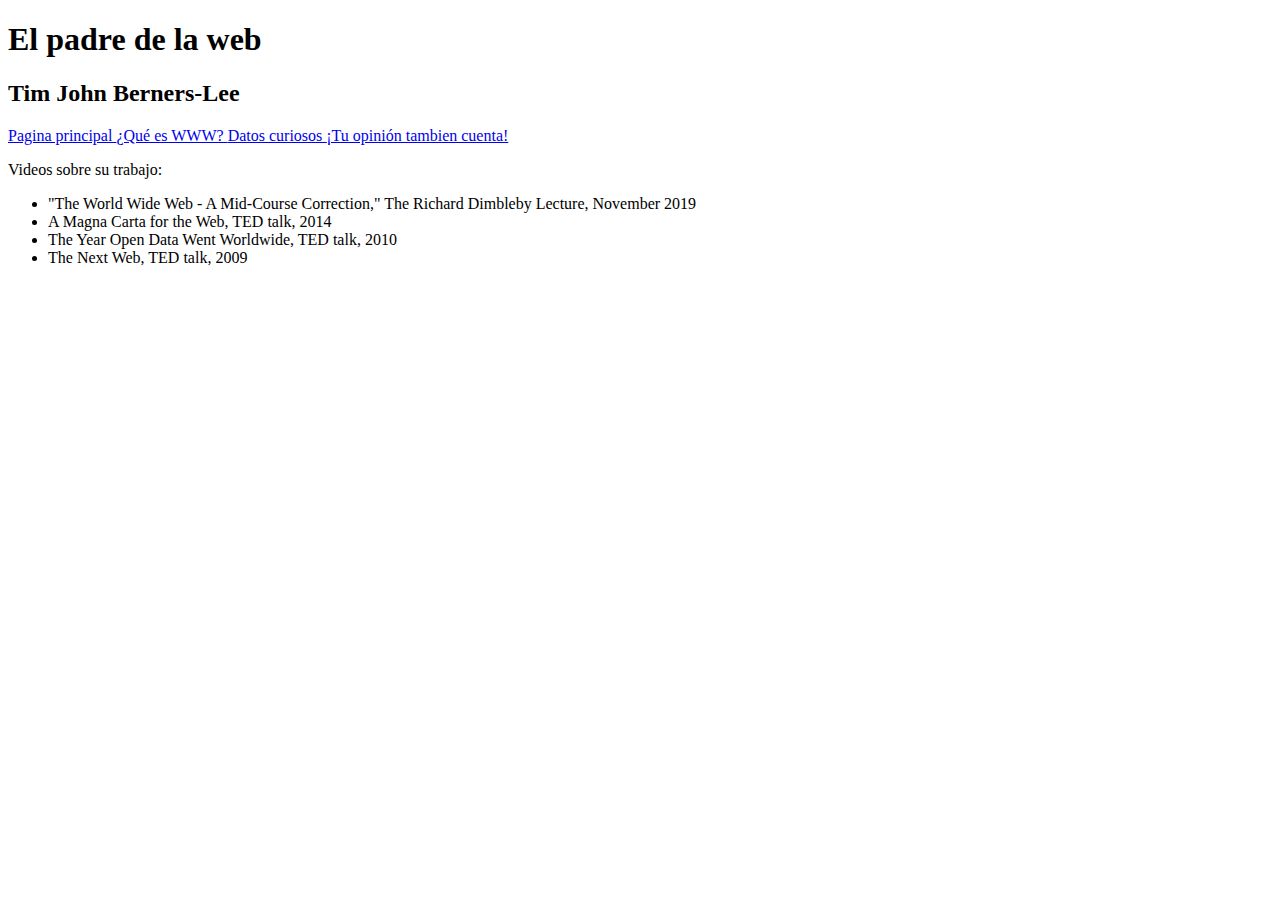
==== DatosCuriosos.html @ c3712fd8 "Added final version of Lab Session 2" ====
<!DOCTYPE HTML>

<html lang="es">
<head>
    <!-- Datos que describen el documento -->
    <meta charset="UTF-8" />
    <title>El padre de la Web - Datos Curiosos</title>
    <meta name="description"    content="Pagina con algunos datos curiosos de Tim John Berners-Lee y su trabajo">
    <meta name="author"         content="Andrés Martínez Rodríguez, UO277915">
    <meta name="keywords"       content="computer, w3c, web, internet, work, trabajo, ordenador, internet">
    <link rel="icon" href="multimedia/images/logo.jpg " type="image/x-icon" />
	<link rel="stylesheet"  type="text/css" href="css/general.css" />
</head>


<body>
    <!-- Datos con el contenidos que aparece en el navegador -->
    
    <h1>El padre de la web</h1>
    <h2>Tim John Berners-Lee</h2>

    <nav>
        <a href="index.html" accesskey="p" tabindex="1"> Pagina principal </a>
        <a href="WWW.html" accesskey="q" tabindex="2"> ¿Qué es WWW? </a>
        <a href="DatosCuriosos.html" accesskey="d" tabindex="3"> Datos curiosos </a>
        <a href="Encuesta.html" accesskey="t" tabindex="4"> ¡Tu opinión tambien cuenta! </a>
    </nav>

    <!-- TEMPORAL -->
    <p> Videos sobre su trabajo: </p>

    <ul>
        <li> "The World Wide Web - A Mid-Course Correction," The Richard Dimbleby Lecture, November 2019 </li>
        <li> A Magna Carta for the Web, TED talk, 2014</li>
        <li> The Year Open Data Went Worldwide, TED talk, 2010</li>
        <li> The Next Web, TED talk, 2009 </li>
    </ul>

</body>
</html>
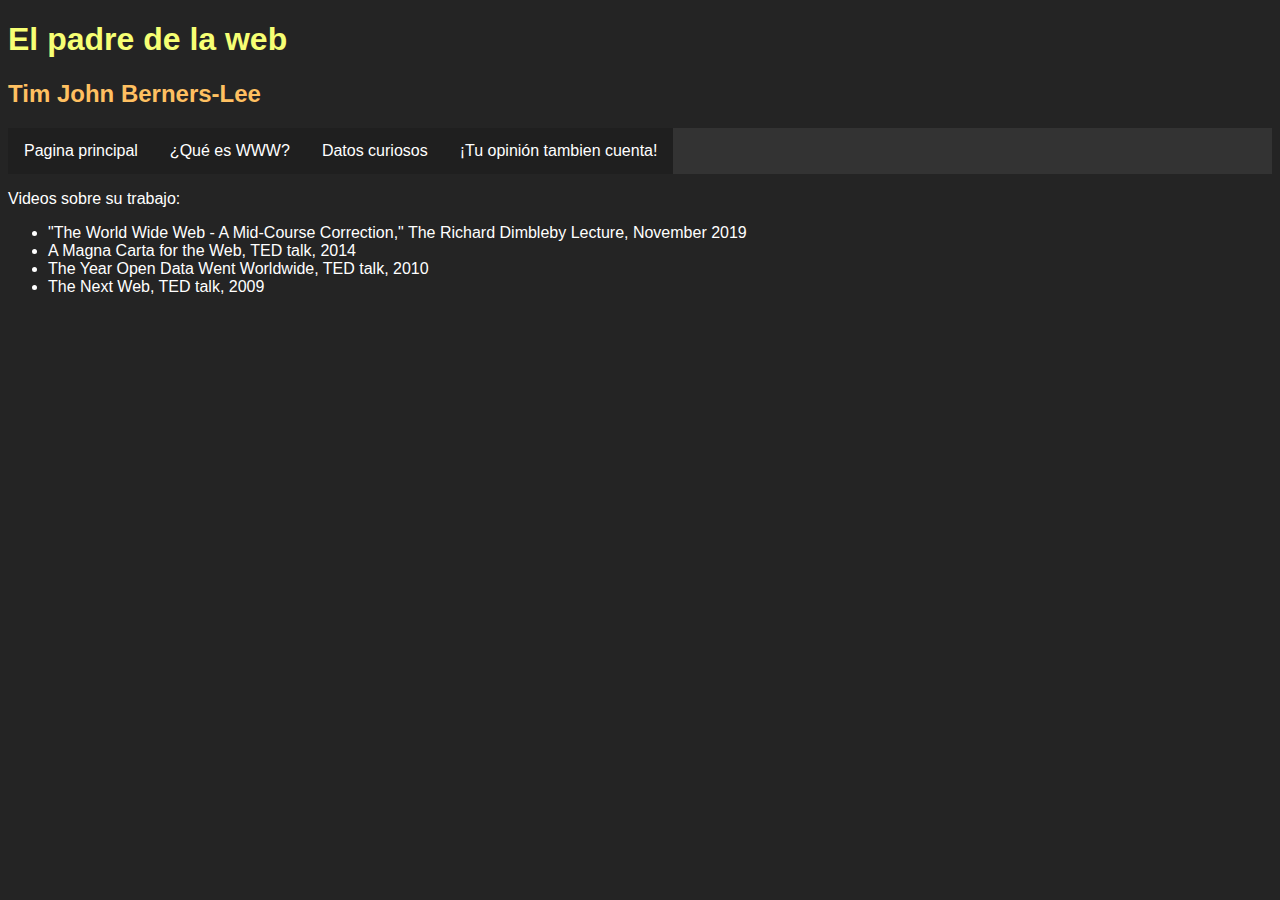
==== commit 706a4c58: "Updated the files and added general" ====
--- a/DatosCuriosos.html
+++ b/DatosCuriosos.html
@@ -8,6 +8,7 @@
     <meta name="description"    content="Pagina con algunos datos curiosos de Tim John Berners-Lee y su trabajo">
     <meta name="author"         content="Andrés Martínez Rodríguez, UO277915">
     <meta name="keywords"       content="computer, w3c, web, internet, work, trabajo, ordenador, internet">
+    <meta name ="viewport"      content ="width=device-width, initial scale=1.0" />
     <link rel="icon" href="multimedia/images/logo.jpg " type="image/x-icon" />
 	<link rel="stylesheet"  type="text/css" href="css/general.css" />
 </head>
@@ -20,10 +21,12 @@
     <h2>Tim John Berners-Lee</h2>
 
     <nav>
-        <a href="index.html" accesskey="p" tabindex="1"> Pagina principal </a>
-        <a href="WWW.html" accesskey="q" tabindex="2"> ¿Qué es WWW? </a>
-        <a href="DatosCuriosos.html" accesskey="d" tabindex="3"> Datos curiosos </a>
-        <a href="Encuesta.html" accesskey="t" tabindex="4"> ¡Tu opinión tambien cuenta! </a>
+        <ul>
+        <li>    <a href="index.html"            accesskey="p" tabindex="1"> Pagina principal            </a>    </li>
+        <li>    <a href="WWW.html"              accesskey="q" tabindex="2"> ¿Qué es WWW?                </a>    </li>
+        <li>    <a href="DatosCuriosos.html"    accesskey="d" tabindex="3"> Datos curiosos              </a>    </li>
+        <li>    <a href="Encuesta.html"         accesskey="t" tabindex="4"> ¡Tu opinión tambien cuenta! </a>    </li>
+        </ul>
     </nav>
 
     <!-- TEMPORAL -->
--- a/css/general.css
+++ b/css/general.css
@@ -0,0 +1,272 @@
+
+/* Especificidad: (0, 0, 1) */
+body {
+  
+  /* Seleccionamos la fuente para todo el proyecto */
+  font-family: Tahoma, sans-serif;
+
+  /* Seleccionamos los colores base del documento */
+  color: #818181;
+  background-color: #242424;
+  }
+  
+/* Especificidad: (0, 0, 2) */
+  body > p {
+	  
+  /* Seleccionamos un nuevo color para el parrafo y heredamos el color de fondo del cuerpo */
+	color: #ffffff;
+  background-color: inherit;
+  }
+
+  h1 {
+     /* Seleccionamos un nuevo color para el parrafo y heredamos el color de fondo del cuerpo */
+    color: #f6ff74;
+    background-color: inherit;
+  }
+
+  h2 {
+    /* Seleccionamos un nuevo color para el parrafo y heredamos el color de fondo del cuerpo */
+    color: #ffc061;
+    background-color: inherit;
+  }
+
+/* INICIO NAV */
+
+  nav > ul {
+
+    /* Seleccionamos el estilo basico del sistema de navegación */
+    list-style-type: none;
+    margin: 0;
+    padding: 0;
+    overflow: hidden;
+
+    /* Cambiamos el color de fondo y heredamos el color de texto del cuerpo */
+    background-color: #333;
+    color: inherit;
+  }
+  
+  nav > ul > li {
+    /* Hacemos que los elementos se coloquen a la izquierda de la página */
+    float: left;
+  }
+  
+  nav > ul > li > a {
+    /* Creamos un botón a partir del enlace */
+    display: block;
+    color: white;
+    background-color: #1f1f1f;
+    text-align: center;
+    padding: 14px 16px;
+    text-decoration: none;
+  }
+  
+  nav > ul > li > a:hover {
+    /* Hacemos que al poner el raton sobre el botón, este cambie de color de fondo, pero no de texto */
+    background-color: #111;
+    color: inherit;
+  }
+
+/* FIN NAV */
+
+/* INICIO MEDIA */
+
+img {
+
+  /* Código para que la imagen ocupe el 50% de la pantalla */
+  width: 50%;
+  height: auto;
+
+  /* Código para centrar la imagen en pantalla */
+  display: block;
+  margin-left: auto;
+  margin-right: auto;
+  margin-top: 2em;
+  margin-bottom: 2em;
+}
+
+video{
+  
+  /* Código para que el video ocupe el 75% de la pantalla */
+  max-width: 75%;
+  height: auto;
+
+  /* Código para centrar el video en pantalla */
+  display: block;
+  margin-left: auto;
+  margin-right: auto;
+  margin-top: 2em;
+  margin-bottom: 2em;
+}
+
+audio{
+
+  /* Código para que el audio ocupe el 50% de la pantalla */
+  width: 50%;
+
+  /* Código para centrar el reproductor de audio en pantalla */
+  display: block;
+  margin-left: auto;
+  margin-right: auto;
+  margin-top: 2em;
+  margin-bottom: 2em;
+}
+
+/* FIN MEDIA */
+
+a {
+  color: rgb(255, 229, 144);
+
+  /* El color de fondo se hereda del cuerpo */
+  background-color: inherit;
+
+}
+
+a:hover {
+  color: rgb(255, 131, 82);
+
+  /* El color de fondo se hereda del cuerpo */
+  background-color: inherit;
+}
+
+/* INICIO TABLA */
+
+table, td, th {
+  /* Ponemos el borde de todos los elementos a 1px blanco */
+  border: 1px solid white;
+}
+
+table {
+  border-collapse: collapse;
+  text-align: center;
+
+  /* El color se hereda del padre, mientras que cambiamos el color de fondo */
+	color: #ffffff;
+  background-color: #3a3a3a;
+  
+  /* Ponemos la tabla a un 75% de la pantalla */
+  max-width: 75%;
+  width: 100%;
+  height: auto;
+
+  /* Centramos la tabla en pantalla */
+  margin-left: auto;
+  margin-right: auto;
+}
+
+table > caption {
+  /* Cambiamos el tamaño y margen de el titulo de la tabla */
+  font-size: 1.3em;
+  margin-bottom: 0.5em;
+}
+
+tfoot {
+  /* Ponemos la fuente de la ultima fila en negrita, pues contiene los resultados */
+  font-weight: bold;
+}
+
+/* FIN TABLA */
+
+/* INICIO LISTA */
+
+ul, li {
+  /* Seleccionamos un nuevo color para el parrafo y heredamos el color de fondo del cuerpo */
+	color: #ffffff;
+  background-color: #242424;
+} 
+
+/* FIN LISTA */
+
+/* INICIO FORMULARIO */
+
+form {  
+  /* Seleccionamos un nuevo color para el parrafo y heredamos el color de fondo del cuerpo */
+  color: white;
+  background-color: inherit;
+}
+
+input[type=text] {
+  /* Cambiamos el cuadro de texto para que tenga un margen con el texto */
+  width: 100%;
+  padding: .5em .5em;
+  margin-bottom: 2em;
+  margin-top: .2em;
+
+  /* Cambiamos el borde por una linea inferior, eliminando los restantes */
+  border-top: none;
+  border-left: none;
+  border-right: none;
+  border-bottom: 2px solid #f6ff74;
+  
+  /* Seleccionamos un nuevo color para el parrafo y heredamos el color de fondo del cuerpo */
+  background-color: inherit;
+  color: white;
+}
+
+input[type=text]:hover {
+
+  /* Cambiamos el borde por una linea inferior */
+  border-bottom-color:#ffc061;
+}
+
+input[type=text]:focus {
+
+  /* Cambiamos el borde por una linea inferior */
+  border-bottom-color:#ffc061;
+}
+
+fieldset {
+  color: inherit;
+  background-color: #3a3a3a;
+  max-width:75%;
+  padding:16px;	
+  border-radius:8px;
+  border-color: #f6ff74;
+
+  /* Colocamos los campos de preguntas centradas en pantalla */
+  margin-left: auto;
+  margin-right: auto;
+}
+
+fieldset > legend {
+  /* Marcamos un margen a la legenda */
+  margin-bottom:0px;
+  margin-left:16px;
+
+  /* Hacemos la legenda mas grande */
+  font-size: 1.2em;
+
+  /* Cambiaomos el color de la legenda, pero dejamos el color de fondo como estaba */
+  color: #ffc061;
+  background-color: initial;
+}
+
+input[type=radio] {
+
+  /* Cambiamos el borde por una linea inferior */
+  margin-bottom: 1em;
+}
+
+input[type=checkbox] {
+
+  /* Cambiamos el borde por una linea inferior */
+  margin-bottom: 1em;
+}
+
+input[type=submit] {
+  
+  font-size: 1.2em;
+  border-radius:5px;
+
+  padding: .5em .8em;
+  border: none;
+  background-color: #f6ff74;
+  color: black;
+
+  display: block;
+  margin-left: auto;
+  margin-right: auto;
+}
+
+
+
+/* FIN LISTA */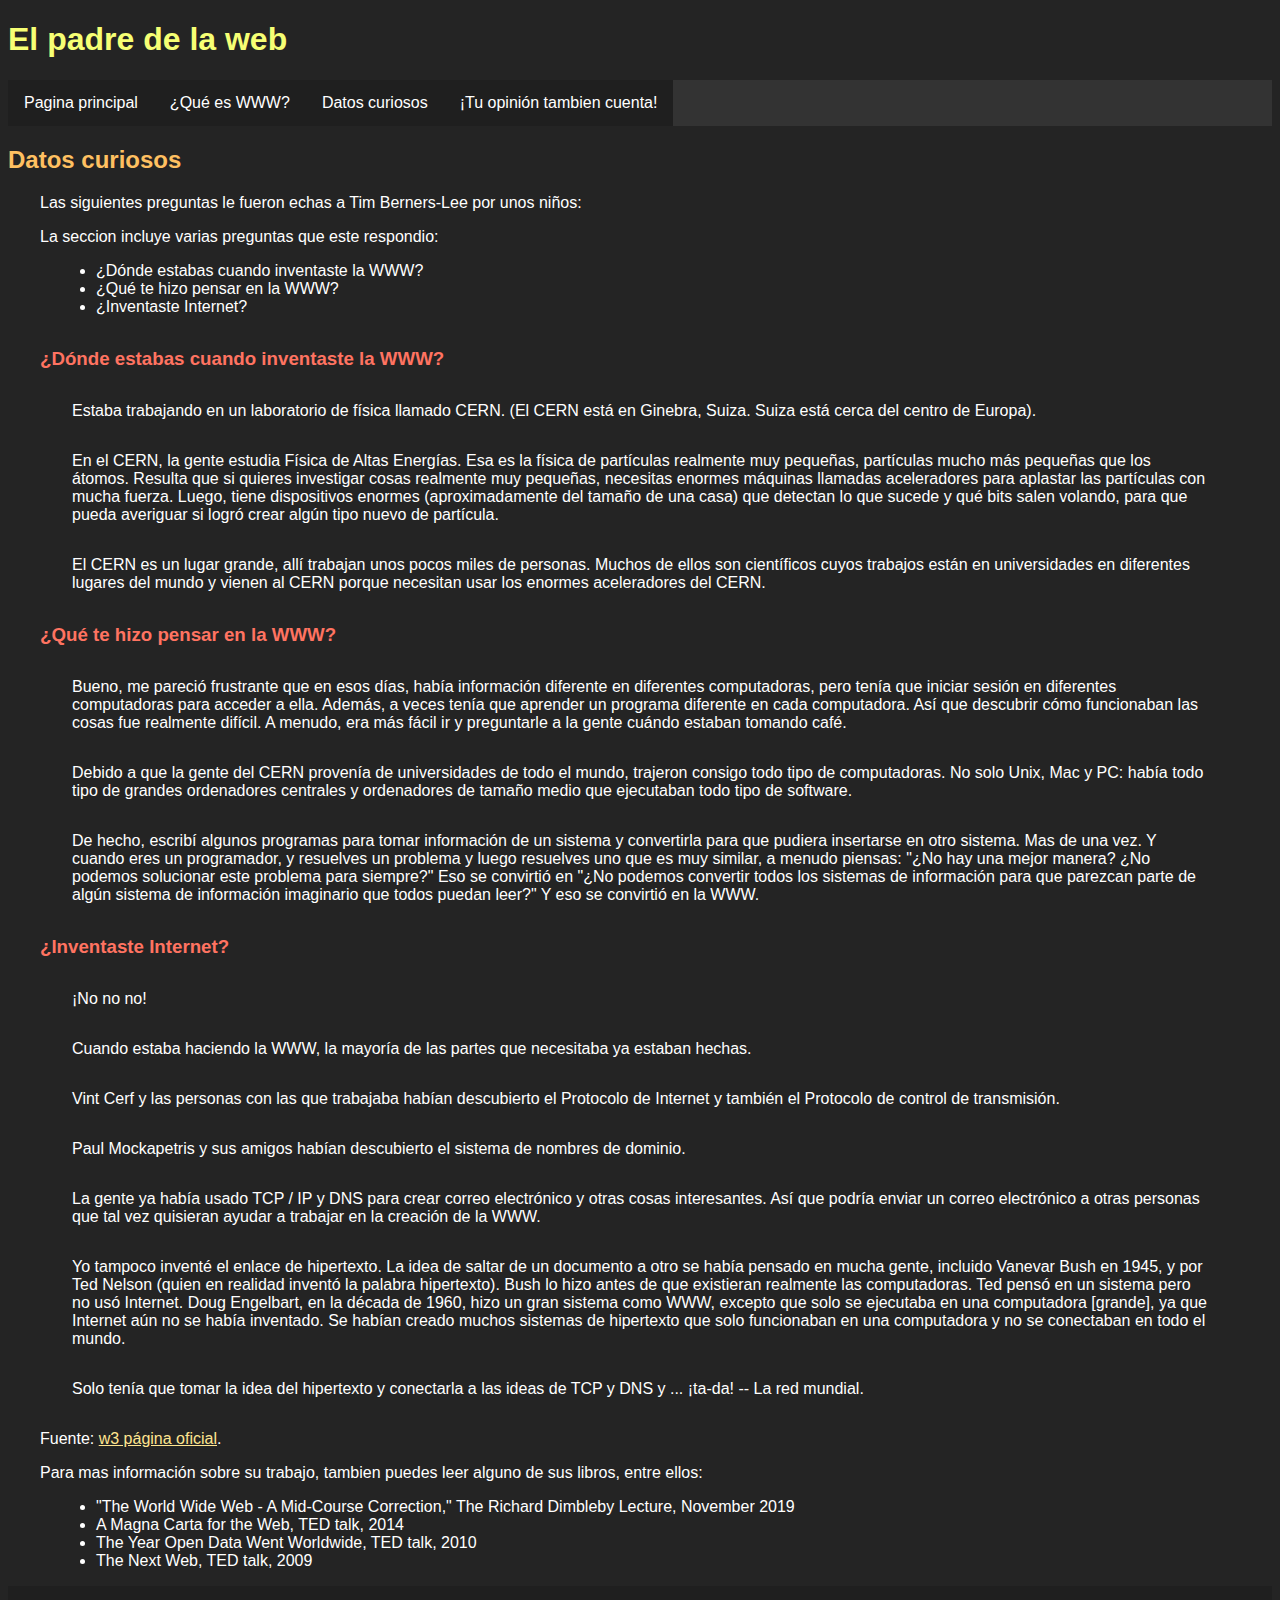
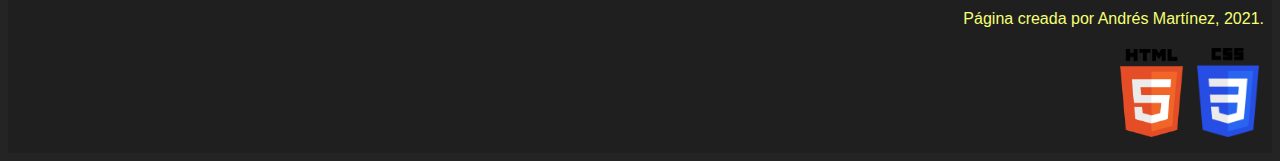
==== commit 4a012921: "Added a lot of things" ====
--- a/DatosCuriosos.html
+++ b/DatosCuriosos.html
@@ -16,22 +16,79 @@
 
 <body>
     <!-- Datos con el contenidos que aparece en el navegador -->
+
+    <header>
     
-    <h1>El padre de la web</h1>
-    <h2>Tim John Berners-Lee</h2>
+        <h1>El padre de la web</h1>
 
-    <nav>
-        <ul>
-        <li>    <a href="index.html"            accesskey="p" tabindex="1"> Pagina principal            </a>    </li>
-        <li>    <a href="WWW.html"              accesskey="q" tabindex="2"> ¿Qué es WWW?                </a>    </li>
-        <li>    <a href="DatosCuriosos.html"    accesskey="d" tabindex="3"> Datos curiosos              </a>    </li>
-        <li>    <a href="Encuesta.html"         accesskey="t" tabindex="4"> ¡Tu opinión tambien cuenta! </a>    </li>
-        </ul>
-    </nav>
+        <nav>
+            <ul>
+            <li>    <a href="index.html"            accesskey="p" tabindex="1"> Pagina principal            </a>    </li>
+            <li>    <a href="WWW.html"              accesskey="q" tabindex="2"> ¿Qué es WWW?                </a>    </li>
+            <li>    <a href="DatosCuriosos.html"    accesskey="d" tabindex="3"> Datos curiosos              </a>    </li>
+            <li>    <a href="Encuesta.html"         accesskey="t" tabindex="4"> ¡Tu opinión tambien cuenta! </a>    </li>
+            </ul>
+        </nav>
 
-    <!-- TEMPORAL -->
-    <p> Videos sobre su trabajo: </p>
+        <h2>Datos curiosos</h2>
 
+    </header>
+
+    <p> Las siguientes preguntas le fueron echas a Tim Berners-Lee por unos niños: </p>
+
+    
+    <p> La seccion incluye varias preguntas que este respondio: </p>
+
+    <ul>
+        <li> ¿Dónde estabas cuando inventaste la WWW? </li>
+        <li> ¿Qué te hizo pensar en la WWW? </li>
+        <li> ¿Inventaste Internet?</li>
+    </ul>
+
+    <section>
+
+    <h3> ¿Dónde estabas cuando inventaste la WWW? </h3>
+        <p> Estaba trabajando en un laboratorio de física llamado CERN. (El CERN está en Ginebra, Suiza. Suiza está cerca del centro de Europa).</p>
+        
+        <p> En el CERN, la gente estudia Física de Altas Energías. Esa es la física de partículas realmente muy pequeñas, partículas mucho más pequeñas que los átomos. Resulta que si quieres investigar cosas realmente muy pequeñas, necesitas enormes máquinas llamadas aceleradores para aplastar las partículas con mucha fuerza. Luego, tiene dispositivos enormes (aproximadamente del tamaño de una casa) que detectan lo que sucede y qué bits salen volando, para que pueda averiguar si logró crear algún tipo nuevo de partícula.</p>
+        
+        <p> El CERN es un lugar grande, allí trabajan unos pocos miles de personas. Muchos de ellos son científicos cuyos trabajos están en universidades en diferentes lugares del mundo y vienen al CERN porque necesitan usar los enormes aceleradores del CERN.</p>
+   
+    </section>
+
+    <section>
+    <h3> ¿Qué te hizo pensar en la WWW? </h3>
+        <p> Bueno, me pareció frustrante que en esos días, había información diferente en diferentes computadoras, pero tenía que iniciar sesión en diferentes computadoras para acceder a ella. Además, a veces tenía que aprender un programa diferente en cada computadora. Así que descubrir cómo funcionaban las cosas fue realmente difícil. A menudo, era más fácil ir y preguntarle a la gente cuándo estaban tomando café.</p>
+        
+        <p> Debido a que la gente del CERN provenía de universidades de todo el mundo, trajeron consigo todo tipo de computadoras. No solo Unix, Mac y PC: había todo tipo de grandes ordenadores centrales y ordenadores de tamaño medio que ejecutaban todo tipo de software.</p>
+        
+        <p> De hecho, escribí algunos programas para tomar información de un sistema y convertirla para que pudiera insertarse en otro sistema. Mas de una vez. Y cuando eres un programador, y resuelves un problema y luego resuelves uno que es muy similar, a menudo piensas: "¿No hay una mejor manera? ¿No podemos solucionar este problema para siempre?" Eso se convirtió en "¿No podemos convertir todos los sistemas de información para que parezcan parte de algún sistema de información imaginario que todos puedan leer?" Y eso se convirtió en la WWW. </p>
+        
+    </section>
+    
+    <section>
+    <h3> ¿Inventaste Internet? </h3>
+
+        <p> ¡No no no!</p>
+        
+        <p> Cuando estaba haciendo la WWW, la mayoría de las partes que necesitaba ya estaban hechas.</p>
+        
+        <p> Vint Cerf y las personas con las que trabajaba habían descubierto el Protocolo de Internet y también el Protocolo de control de transmisión.</p>
+        
+        <p> Paul Mockapetris y sus amigos habían descubierto el sistema de nombres de dominio.</p>
+        
+        <p> La gente ya había usado TCP / IP y DNS para crear correo electrónico y otras cosas interesantes. Así que podría enviar un correo electrónico a otras personas que tal vez quisieran ayudar a trabajar en la creación de la WWW.</p>
+        
+        <p> Yo tampoco inventé el enlace de hipertexto. La idea de saltar de un documento a otro se había pensado en mucha gente, incluido Vanevar Bush en 1945, y por Ted Nelson (quien en realidad inventó la palabra hipertexto). Bush lo hizo antes de que existieran realmente las computadoras. Ted pensó en un sistema pero no usó Internet. Doug Engelbart, en la década de 1960, hizo un gran sistema como WWW, excepto que solo se ejecutaba en una computadora [grande], ya que Internet aún no se había inventado. Se habían creado muchos sistemas de hipertexto que solo funcionaban en una computadora y no se conectaban en todo el mundo.</p>
+        
+        <p> Solo tenía que tomar la idea del hipertexto y conectarla a las ideas de TCP y DNS y ... ¡ta-da! -- La red mundial.</p>
+
+    </section>
+
+    <p> Fuente:  <a href="https://www.w3.org/People/Berners-Lee/Kids.html"> w3 página oficial</a>.</p>
+
+    <P> Para mas información sobre su trabajo, tambien puedes leer alguno de sus libros, entre ellos: </P>
+    
     <ul>
         <li> "The World Wide Web - A Mid-Course Correction," The Richard Dimbleby Lecture, November 2019 </li>
         <li> A Magna Carta for the Web, TED talk, 2014</li>
@@ -39,5 +96,13 @@
         <li> The Next Web, TED talk, 2009 </li>
     </ul>
 
+    <footer>
+
+        <p> Página creada por Andrés Martínez, 2021. </p>
+        <img src="multimedia/images/HTML5.png" alt=" HTML5 Válido!" />
+        <img src="multimedia/images/CSS3.png"  alt="CSS Válido!"  />
+
+    </footer>
+
 </body>
 </html>--- a/css/general.css
+++ b/css/general.css
@@ -16,6 +16,10 @@
   /* Seleccionamos un nuevo color para el parrafo y heredamos el color de fondo del cuerpo */
 	color: #ffffff;
   background-color: inherit;
+
+  margin-left: 2em;
+  margin-right: 2em;
+
   }
 
   h1 {
@@ -30,43 +34,11 @@
     background-color: inherit;
   }
 
-/* INICIO NAV */
-
-  nav > ul {
-
-    /* Seleccionamos el estilo basico del sistema de navegación */
-    list-style-type: none;
-    margin: 0;
-    padding: 0;
-    overflow: hidden;
-
-    /* Cambiamos el color de fondo y heredamos el color de texto del cuerpo */
-    background-color: #333;
-    color: inherit;
-  }
-  
-  nav > ul > li {
-    /* Hacemos que los elementos se coloquen a la izquierda de la página */
-    float: left;
-  }
-  
-  nav > ul > li > a {
-    /* Creamos un botón a partir del enlace */
-    display: block;
-    color: white;
-    background-color: #1f1f1f;
-    text-align: center;
-    padding: 14px 16px;
-    text-decoration: none;
-  }
-  
-  nav > ul > li > a:hover {
-    /* Hacemos que al poner el raton sobre el botón, este cambie de color de fondo, pero no de texto */
-    background-color: #111;
-    color: inherit;
-  }
-
-/* FIN NAV */
+  h3 {
+    /* Seleccionamos un nuevo color para el parrafo y heredamos el color de fondo del cuerpo */
+    color: #ff7361;
+    background-color: inherit;
+  }
 
 /* INICIO MEDIA */
 
@@ -172,6 +144,7 @@
   /* Seleccionamos un nuevo color para el parrafo y heredamos el color de fondo del cuerpo */
 	color: #ffffff;
   background-color: #242424;
+  margin-left: 1.5em;
 } 
 
 /* FIN LISTA */
@@ -265,8 +238,77 @@
   display: block;
   margin-left: auto;
   margin-right: auto;
-}
-
-
-
-/* FIN LISTA */+  margin-bottom: 1em;
+}
+
+/* FIN LISTA */
+
+footer {
+  color: #f6ff74;
+  background-color: #1f1f1f;
+
+  padding: .5em;
+  text-align: right;
+}
+
+footer > img {
+   /* Código para que la imagen ocupe el 50% de la pantalla */
+   width: 5%;
+   height: auto;
+ 
+   /* Código para centrar la imagen en pantalla */
+   display: inline-block;
+
+   margin: .3em;
+
+}
+
+section {
+  color: white;
+  background-color: inherit;
+  margin: 2em;
+}
+
+section > p {
+  margin: 2em;
+}
+
+
+/* INICIO NAV */
+
+nav > ul {
+
+  /* Seleccionamos el estilo basico del sistema de navegación */
+  list-style-type: none;
+  margin: 0;
+  padding: 0;
+  overflow: hidden;
+
+  /* Cambiamos el color de fondo y heredamos el color de texto del cuerpo */
+  background-color: #333;
+  color: inherit;
+}
+
+nav > ul > li {
+  /* Hacemos que los elementos se coloquen a la izquierda de la página */
+  float: left;
+  margin-left: 0;
+}
+
+nav > ul > li > a {
+  /* Creamos un botón a partir del enlace */
+  display: block;
+  color: white;
+  background-color: #1f1f1f;
+  text-align: center;
+  padding: 14px 16px;
+  text-decoration: none;
+}
+
+nav > ul > li > a:hover {
+  /* Hacemos que al poner el raton sobre el botón, este cambie de color de fondo, pero no de texto */
+  background-color: #111;
+  color: inherit;
+}
+
+/* FIN NAV */
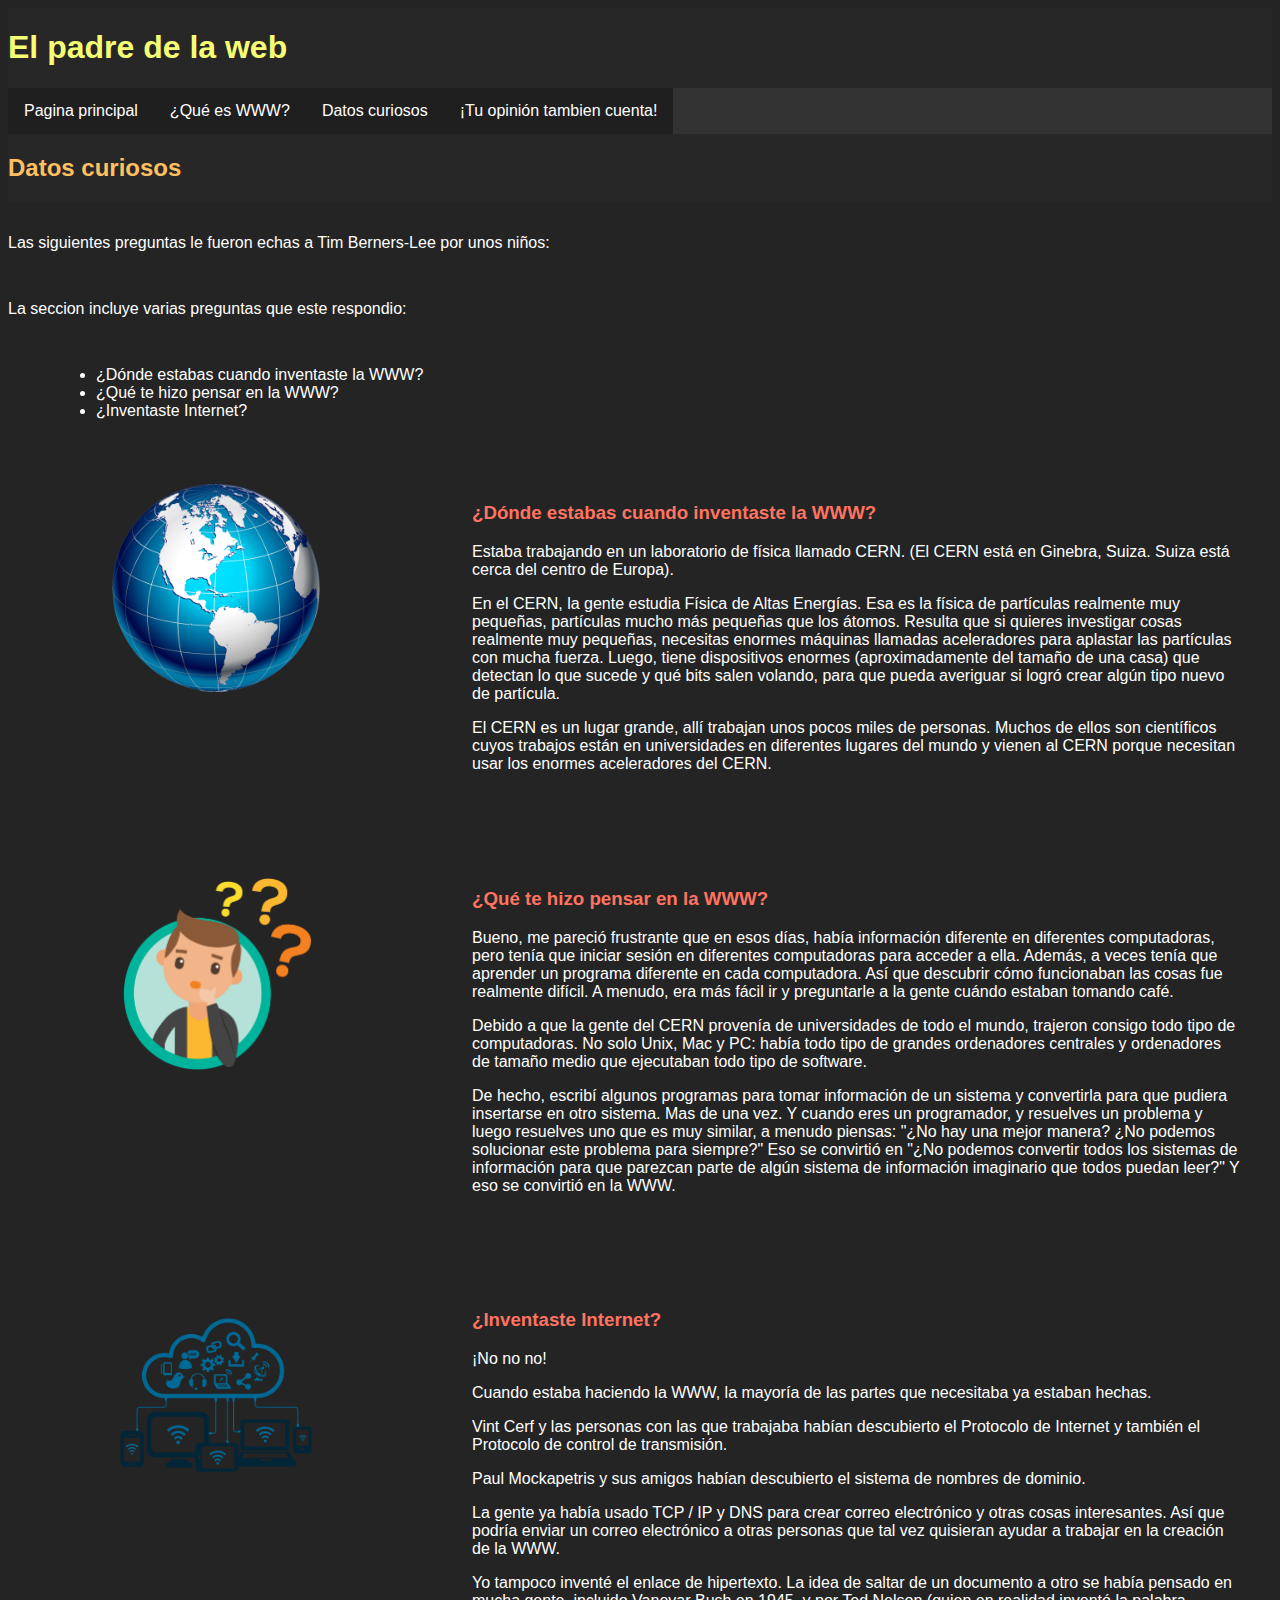
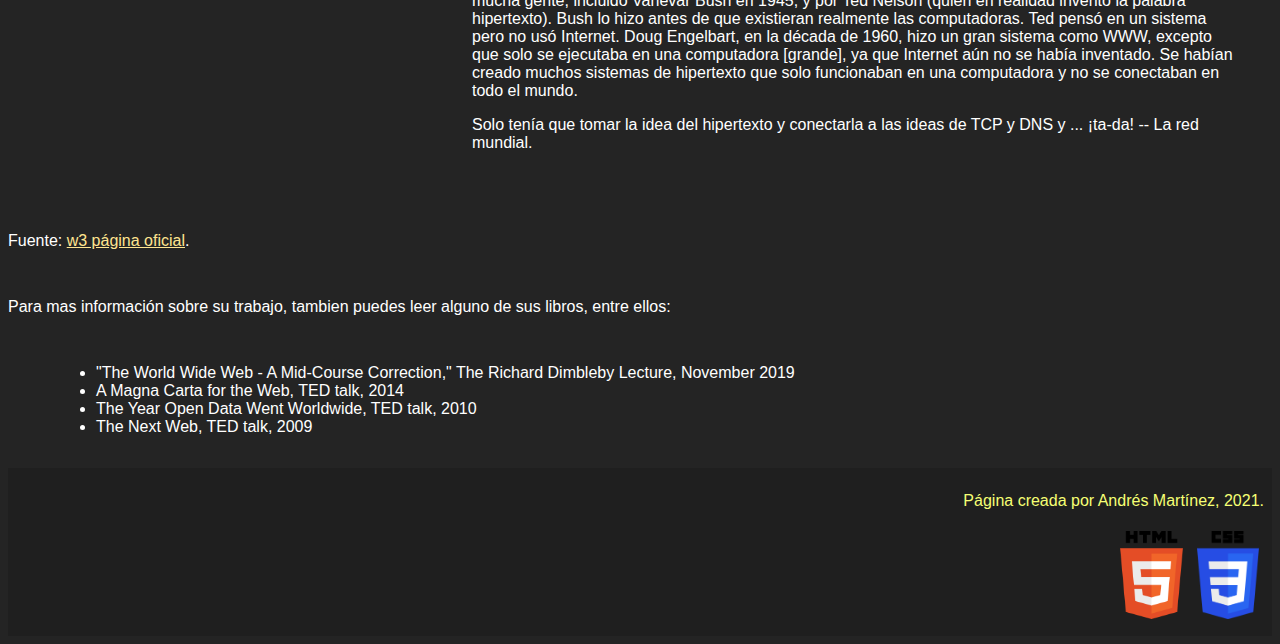
==== commit 44a6d741: "a" ====
--- a/DatosCuriosos.html
+++ b/DatosCuriosos.html
@@ -34,67 +34,95 @@
 
     </header>
 
-    <p> Las siguientes preguntas le fueron echas a Tim Berners-Lee por unos niños: </p>
+    <main>
 
-    
-    <p> La seccion incluye varias preguntas que este respondio: </p>
+        <p> Las siguientes preguntas le fueron echas a Tim Berners-Lee por unos niños: </p>
 
-    <ul>
-        <li> ¿Dónde estabas cuando inventaste la WWW? </li>
-        <li> ¿Qué te hizo pensar en la WWW? </li>
-        <li> ¿Inventaste Internet?</li>
-    </ul>
+        
+        <p> La seccion incluye varias preguntas que este respondio: </p>
 
-    <section>
+        <ul>
+            <li> ¿Dónde estabas cuando inventaste la WWW? </li>
+            <li> ¿Qué te hizo pensar en la WWW? </li>
+            <li> ¿Inventaste Internet?</li>
+        </ul>
 
-    <h3> ¿Dónde estabas cuando inventaste la WWW? </h3>
-        <p> Estaba trabajando en un laboratorio de física llamado CERN. (El CERN está en Ginebra, Suiza. Suiza está cerca del centro de Europa).</p>
+        <aside>
+
+            <p></p>
+
+            <img src= "multimedia/images/mundo.png" alt= "Imagen de un globo terrestre" />
+
+        </aside>
+
+        <section>
+
+        <h3> ¿Dónde estabas cuando inventaste la WWW? </h3>
+            <p> Estaba trabajando en un laboratorio de física llamado CERN. (El CERN está en Ginebra, Suiza. Suiza está cerca del centro de Europa).</p>
+            
+            <p> En el CERN, la gente estudia Física de Altas Energías. Esa es la física de partículas realmente muy pequeñas, partículas mucho más pequeñas que los átomos. Resulta que si quieres investigar cosas realmente muy pequeñas, necesitas enormes máquinas llamadas aceleradores para aplastar las partículas con mucha fuerza. Luego, tiene dispositivos enormes (aproximadamente del tamaño de una casa) que detectan lo que sucede y qué bits salen volando, para que pueda averiguar si logró crear algún tipo nuevo de partícula.</p>
+            
+            <p> El CERN es un lugar grande, allí trabajan unos pocos miles de personas. Muchos de ellos son científicos cuyos trabajos están en universidades en diferentes lugares del mundo y vienen al CERN porque necesitan usar los enormes aceleradores del CERN.</p>
+
+        </section>
+
+        <aside>
+
+            <p></p>
+
+            <img src= "multimedia/images/pensar.png" alt= "Imagen de un globo terrestre" />
+
+        </aside>
+
+        <section>
+        <h3> ¿Qué te hizo pensar en la WWW? </h3>
+            <p> Bueno, me pareció frustrante que en esos días, había información diferente en diferentes computadoras, pero tenía que iniciar sesión en diferentes computadoras para acceder a ella. Además, a veces tenía que aprender un programa diferente en cada computadora. Así que descubrir cómo funcionaban las cosas fue realmente difícil. A menudo, era más fácil ir y preguntarle a la gente cuándo estaban tomando café.</p>
+            
+            <p> Debido a que la gente del CERN provenía de universidades de todo el mundo, trajeron consigo todo tipo de computadoras. No solo Unix, Mac y PC: había todo tipo de grandes ordenadores centrales y ordenadores de tamaño medio que ejecutaban todo tipo de software.</p>
+            
+            <p> De hecho, escribí algunos programas para tomar información de un sistema y convertirla para que pudiera insertarse en otro sistema. Mas de una vez. Y cuando eres un programador, y resuelves un problema y luego resuelves uno que es muy similar, a menudo piensas: "¿No hay una mejor manera? ¿No podemos solucionar este problema para siempre?" Eso se convirtió en "¿No podemos convertir todos los sistemas de información para que parezcan parte de algún sistema de información imaginario que todos puedan leer?" Y eso se convirtió en la WWW. </p>
+            
+        </section>
+
+        <aside>
+
+            <p></p>
+
+            <img src= "multimedia/images/internet.png" alt= "Imagen de un globo terrestre" />
+
+        </aside>
         
-        <p> En el CERN, la gente estudia Física de Altas Energías. Esa es la física de partículas realmente muy pequeñas, partículas mucho más pequeñas que los átomos. Resulta que si quieres investigar cosas realmente muy pequeñas, necesitas enormes máquinas llamadas aceleradores para aplastar las partículas con mucha fuerza. Luego, tiene dispositivos enormes (aproximadamente del tamaño de una casa) que detectan lo que sucede y qué bits salen volando, para que pueda averiguar si logró crear algún tipo nuevo de partícula.</p>
+        <section>
+        <h3> ¿Inventaste Internet? </h3>
+
+            <p> ¡No no no!</p>
+            
+            <p> Cuando estaba haciendo la WWW, la mayoría de las partes que necesitaba ya estaban hechas.</p>
+            
+            <p> Vint Cerf y las personas con las que trabajaba habían descubierto el Protocolo de Internet y también el Protocolo de control de transmisión.</p>
+            
+            <p> Paul Mockapetris y sus amigos habían descubierto el sistema de nombres de dominio.</p>
+            
+            <p> La gente ya había usado TCP / IP y DNS para crear correo electrónico y otras cosas interesantes. Así que podría enviar un correo electrónico a otras personas que tal vez quisieran ayudar a trabajar en la creación de la WWW.</p>
+            
+            <p> Yo tampoco inventé el enlace de hipertexto. La idea de saltar de un documento a otro se había pensado en mucha gente, incluido Vanevar Bush en 1945, y por Ted Nelson (quien en realidad inventó la palabra hipertexto). Bush lo hizo antes de que existieran realmente las computadoras. Ted pensó en un sistema pero no usó Internet. Doug Engelbart, en la década de 1960, hizo un gran sistema como WWW, excepto que solo se ejecutaba en una computadora [grande], ya que Internet aún no se había inventado. Se habían creado muchos sistemas de hipertexto que solo funcionaban en una computadora y no se conectaban en todo el mundo.</p>
+            
+            <p> Solo tenía que tomar la idea del hipertexto y conectarla a las ideas de TCP y DNS y ... ¡ta-da! -- La red mundial.</p>
+
+        </section>
+
+        <p> Fuente:  <a href="https://www.w3.org/People/Berners-Lee/Kids.html"> w3 página oficial</a>.</p>
+
+        <P> Para mas información sobre su trabajo, tambien puedes leer alguno de sus libros, entre ellos: </P>
         
-        <p> El CERN es un lugar grande, allí trabajan unos pocos miles de personas. Muchos de ellos son científicos cuyos trabajos están en universidades en diferentes lugares del mundo y vienen al CERN porque necesitan usar los enormes aceleradores del CERN.</p>
-   
-    </section>
+        <ul>
+            <li> "The World Wide Web - A Mid-Course Correction," The Richard Dimbleby Lecture, November 2019 </li>
+            <li> A Magna Carta for the Web, TED talk, 2014</li>
+            <li> The Year Open Data Went Worldwide, TED talk, 2010</li>
+            <li> The Next Web, TED talk, 2009 </li>
+        </ul>
 
-    <section>
-    <h3> ¿Qué te hizo pensar en la WWW? </h3>
-        <p> Bueno, me pareció frustrante que en esos días, había información diferente en diferentes computadoras, pero tenía que iniciar sesión en diferentes computadoras para acceder a ella. Además, a veces tenía que aprender un programa diferente en cada computadora. Así que descubrir cómo funcionaban las cosas fue realmente difícil. A menudo, era más fácil ir y preguntarle a la gente cuándo estaban tomando café.</p>
-        
-        <p> Debido a que la gente del CERN provenía de universidades de todo el mundo, trajeron consigo todo tipo de computadoras. No solo Unix, Mac y PC: había todo tipo de grandes ordenadores centrales y ordenadores de tamaño medio que ejecutaban todo tipo de software.</p>
-        
-        <p> De hecho, escribí algunos programas para tomar información de un sistema y convertirla para que pudiera insertarse en otro sistema. Mas de una vez. Y cuando eres un programador, y resuelves un problema y luego resuelves uno que es muy similar, a menudo piensas: "¿No hay una mejor manera? ¿No podemos solucionar este problema para siempre?" Eso se convirtió en "¿No podemos convertir todos los sistemas de información para que parezcan parte de algún sistema de información imaginario que todos puedan leer?" Y eso se convirtió en la WWW. </p>
-        
-    </section>
-    
-    <section>
-    <h3> ¿Inventaste Internet? </h3>
-
-        <p> ¡No no no!</p>
-        
-        <p> Cuando estaba haciendo la WWW, la mayoría de las partes que necesitaba ya estaban hechas.</p>
-        
-        <p> Vint Cerf y las personas con las que trabajaba habían descubierto el Protocolo de Internet y también el Protocolo de control de transmisión.</p>
-        
-        <p> Paul Mockapetris y sus amigos habían descubierto el sistema de nombres de dominio.</p>
-        
-        <p> La gente ya había usado TCP / IP y DNS para crear correo electrónico y otras cosas interesantes. Así que podría enviar un correo electrónico a otras personas que tal vez quisieran ayudar a trabajar en la creación de la WWW.</p>
-        
-        <p> Yo tampoco inventé el enlace de hipertexto. La idea de saltar de un documento a otro se había pensado en mucha gente, incluido Vanevar Bush en 1945, y por Ted Nelson (quien en realidad inventó la palabra hipertexto). Bush lo hizo antes de que existieran realmente las computadoras. Ted pensó en un sistema pero no usó Internet. Doug Engelbart, en la década de 1960, hizo un gran sistema como WWW, excepto que solo se ejecutaba en una computadora [grande], ya que Internet aún no se había inventado. Se habían creado muchos sistemas de hipertexto que solo funcionaban en una computadora y no se conectaban en todo el mundo.</p>
-        
-        <p> Solo tenía que tomar la idea del hipertexto y conectarla a las ideas de TCP y DNS y ... ¡ta-da! -- La red mundial.</p>
-
-    </section>
-
-    <p> Fuente:  <a href="https://www.w3.org/People/Berners-Lee/Kids.html"> w3 página oficial</a>.</p>
-
-    <P> Para mas información sobre su trabajo, tambien puedes leer alguno de sus libros, entre ellos: </P>
-    
-    <ul>
-        <li> "The World Wide Web - A Mid-Course Correction," The Richard Dimbleby Lecture, November 2019 </li>
-        <li> A Magna Carta for the Web, TED talk, 2014</li>
-        <li> The Year Open Data Went Worldwide, TED talk, 2010</li>
-        <li> The Next Web, TED talk, 2009 </li>
-    </ul>
+    </main>
 
     <footer>
 
--- a/css/general.css
+++ b/css/general.css
@@ -8,7 +8,11 @@
   /* Seleccionamos los colores base del documento */
   color: #818181;
   background-color: #242424;
-  }
+
+  display: grid;
+  gap: 1em;
+
+}
   
 /* Especificidad: (0, 0, 2) */
   body > p {
@@ -19,7 +23,6 @@
 
   margin-left: 2em;
   margin-right: 2em;
-
   }
 
   h1 {
@@ -68,6 +71,10 @@
   margin-right: auto;
   margin-top: 2em;
   margin-bottom: 2em;
+
+  
+  grid-column-start: 1;
+  grid-column-end: 3;
 }
 
 audio{
@@ -81,6 +88,10 @@
   margin-right: auto;
   margin-top: 2em;
   margin-bottom: 2em;
+
+
+  grid-column-start: 1;
+  grid-column-end: 3;
 }
 
 /* FIN MEDIA */
@@ -105,6 +116,8 @@
 table, td, th {
   /* Ponemos el borde de todos los elementos a 1px blanco */
   border: 1px solid white;
+  grid-column-start: 1;
+  grid-column-end: 3;
 }
 
 table {
@@ -155,6 +168,9 @@
   /* Seleccionamos un nuevo color para el parrafo y heredamos el color de fondo del cuerpo */
   color: white;
   background-color: inherit;
+
+  grid-column-start: 1;
+  grid-column-end: 3;
 }
 
 input[type=text] {
@@ -241,6 +257,53 @@
   margin-bottom: 1em;
 }
 
+textarea {
+  background-color: #3a3a3a;
+  color: white;
+  font-size: 1em;
+}
+
+
+/* INICIO NAV */
+
+nav > ul {
+
+  /* Seleccionamos el estilo basico del sistema de navegación */
+  list-style-type: none;
+  margin: 0;
+  padding: 0;
+  overflow: hidden;
+
+  /* Cambiamos el color de fondo y heredamos el color de texto del cuerpo */
+  background-color: #333;
+  color: inherit;
+}
+
+nav > ul > li {
+  /* Hacemos que los elementos se coloquen a la izquierda de la página */
+  float: left;
+  margin-left: 0;
+}
+
+nav > ul > li > a {
+  /* Creamos un botón a partir del enlace */
+  display: block;
+  color: white;
+  background-color: #1f1f1f;
+  text-align: center;
+  padding: 14px 16px;
+  text-decoration: none;
+}
+
+nav > ul > li > a:hover {
+  /* Hacemos que al poner el raton sobre el botón, este cambie de color de fondo, pero no de texto */
+  background-color: #111;
+  color: inherit;
+}
+
+/* FIN NAV */
+
+
 /* FIN LISTA */
 
 footer {
@@ -249,6 +312,10 @@
 
   padding: .5em;
   text-align: right;
+
+  grid-column-start: 1;
+  grid-column-end: 3;
+
 }
 
 footer > img {
@@ -263,52 +330,57 @@
 
 }
 
+header {
+  
+  grid-column-start: 1;
+  grid-column-end: 3;
+
+
+  color: inherit;
+  background-color: #272727;
+}
+
 section {
   color: white;
   background-color: inherit;
   margin: 2em;
-}
-
-section > p {
-  margin: 2em;
-}
-
-
-/* INICIO NAV */
-
-nav > ul {
-
-  /* Seleccionamos el estilo basico del sistema de navegación */
-  list-style-type: none;
-  margin: 0;
-  padding: 0;
-  overflow: hidden;
-
-  /* Cambiamos el color de fondo y heredamos el color de texto del cuerpo */
-  background-color: #333;
-  color: inherit;
-}
-
-nav > ul > li {
-  /* Hacemos que los elementos se coloquen a la izquierda de la página */
-  float: left;
-  margin-left: 0;
-}
-
-nav > ul > li > a {
-  /* Creamos un botón a partir del enlace */
-  display: block;
-  color: white;
-  background-color: #1f1f1f;
-  text-align: center;
-  padding: 14px 16px;
-  text-decoration: none;
-}
-
-nav > ul > li > a:hover {
-  /* Hacemos que al poner el raton sobre el botón, este cambie de color de fondo, pero no de texto */
-  background-color: #111;
-  color: inherit;
-}
-
-/* FIN NAV */
+
+  grid-column-start: 2;
+  grid-column-end: 3;
+}
+
+aside {
+  grid-column-start: 1;
+  grid-column-end: 2;
+}
+
+aside > img {
+  display: block;
+  width: 50%;
+}
+
+main {
+  color: white;
+  background-color: inherit;
+
+  grid-column-start: 1;
+  grid-column-end: 3;
+
+  display: grid;
+  grid-template-columns: 1fr 2fr;
+  gap: 1em;
+
+}
+
+main > p {
+  grid-column-start: 1;
+  grid-column-end: 3;
+}
+
+main > ul {
+  grid-column-start: 1;
+  grid-column-end: 3;
+}
+
+
+
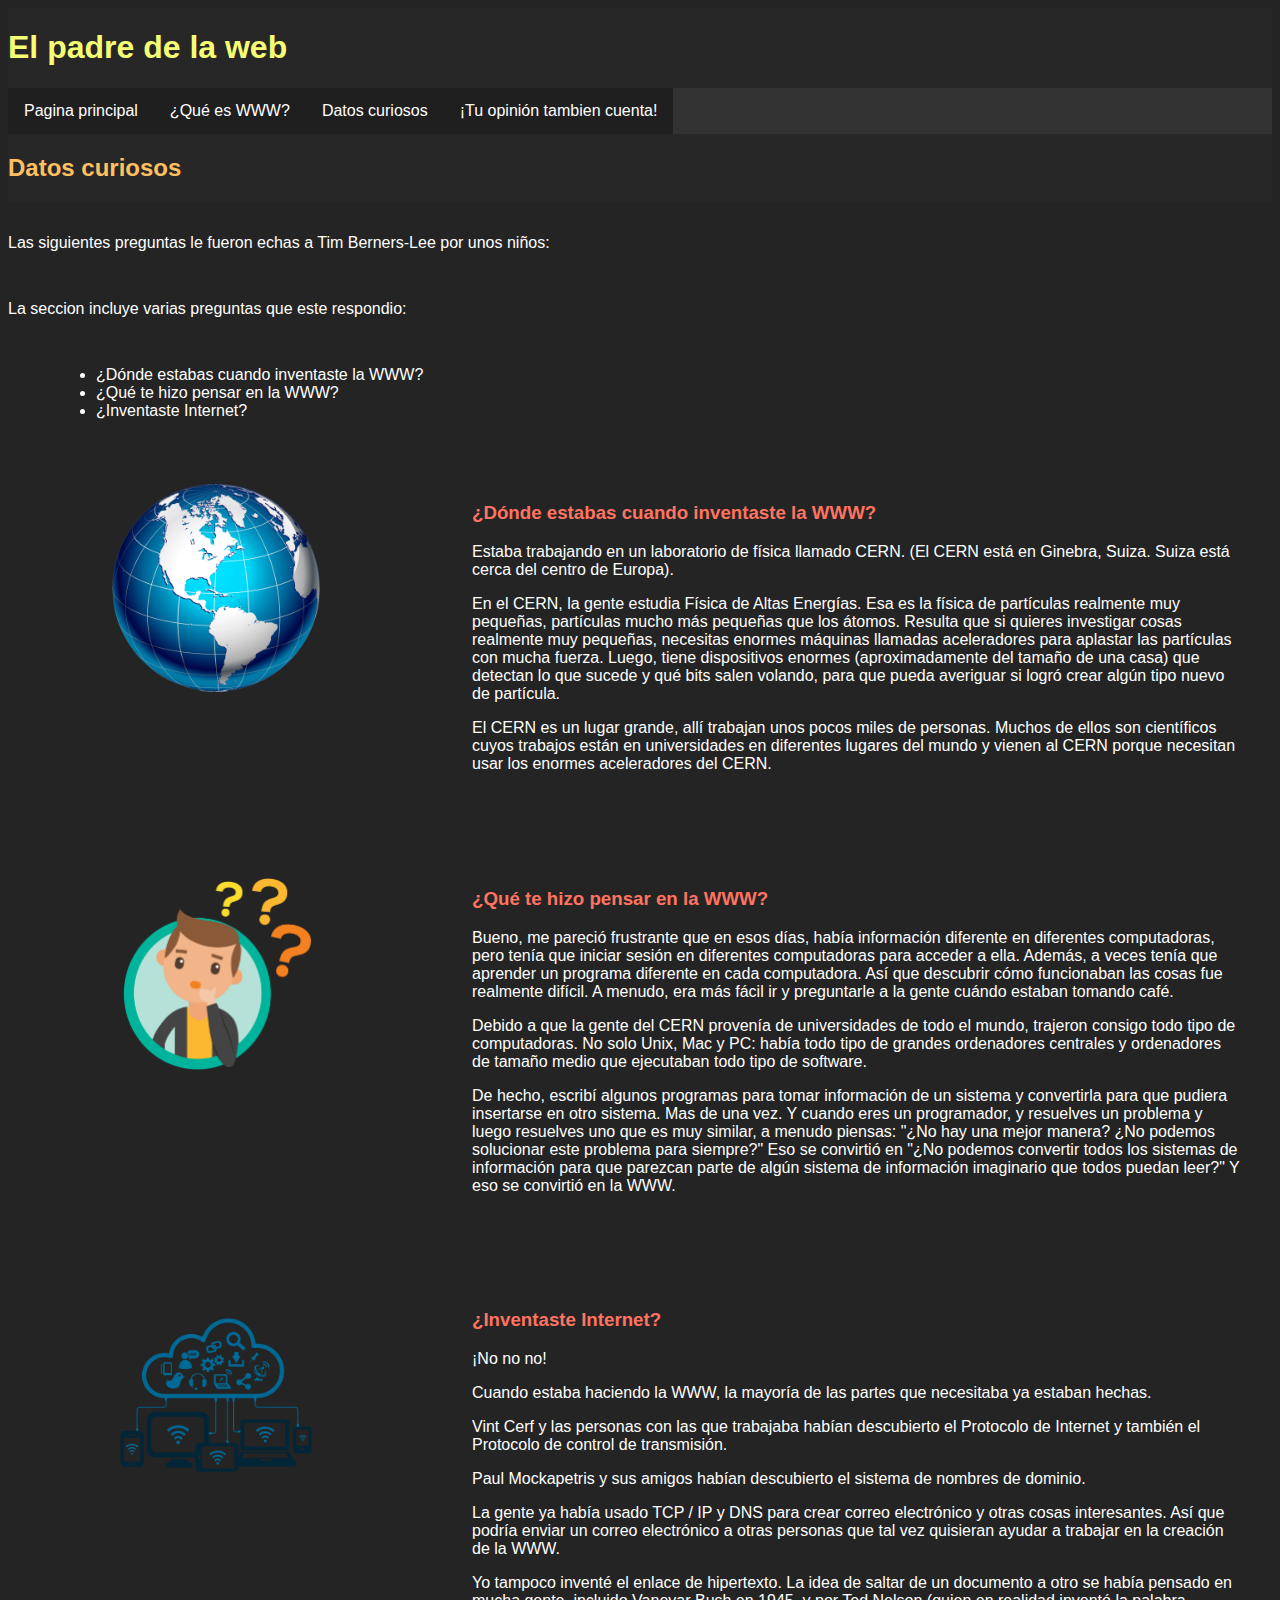
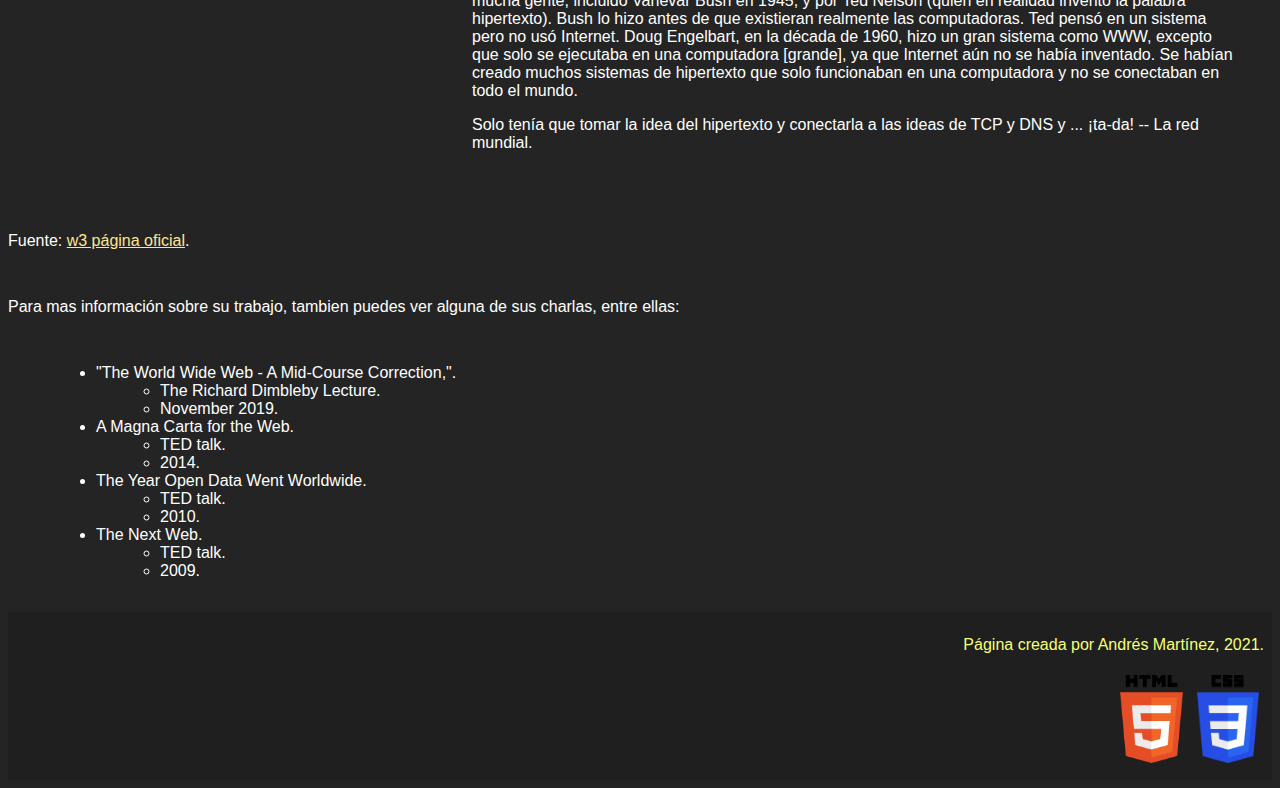
==== commit 4d059901: "Quiero acabar ya por favor" ====
--- a/DatosCuriosos.html
+++ b/DatosCuriosos.html
@@ -70,7 +70,7 @@
 
             <p></p>
 
-            <img src= "multimedia/images/pensar.png" alt= "Imagen de un globo terrestre" />
+            <img src= "multimedia/images/pensar.png" alt= "Imagen de una persona pensando" />
 
         </aside>
 
@@ -88,7 +88,7 @@
 
             <p></p>
 
-            <img src= "multimedia/images/internet.png" alt= "Imagen de un globo terrestre" />
+            <img src= "multimedia/images/internet.png" alt= "Imagen de un grupo de ordenadores" />
 
         </aside>
         
@@ -113,13 +113,29 @@
 
         <p> Fuente:  <a href="https://www.w3.org/People/Berners-Lee/Kids.html"> w3 página oficial</a>.</p>
 
-        <P> Para mas información sobre su trabajo, tambien puedes leer alguno de sus libros, entre ellos: </P>
+        <P> Para mas información sobre su trabajo, tambien puedes ver alguna de sus charlas, entre ellas: </P>
         
         <ul>
-            <li> "The World Wide Web - A Mid-Course Correction," The Richard Dimbleby Lecture, November 2019 </li>
-            <li> A Magna Carta for the Web, TED talk, 2014</li>
-            <li> The Year Open Data Went Worldwide, TED talk, 2010</li>
-            <li> The Next Web, TED talk, 2009 </li>
+            <li> "The World Wide Web - A Mid-Course Correction,".  </li>
+                <ul>
+                    <li> The Richard Dimbleby Lecture. </li>
+                    <li> November 2019. </li>
+                </ul>
+            <li> A Magna Carta for the Web.</li>
+                <ul>
+                    <li> TED talk. </li>
+                    <li> 2014. </li>
+                </ul>
+            <li> The Year Open Data Went Worldwide.</li>
+                <ul>
+                    <li> TED talk. </li>
+                    <li> 2010. </li>
+                </ul>
+            <li> The Next Web. </li>
+                <ul>
+                    <li> TED talk. </li>
+                    <li> 2009. </li>
+                </ul>
         </ul>
 
     </main>
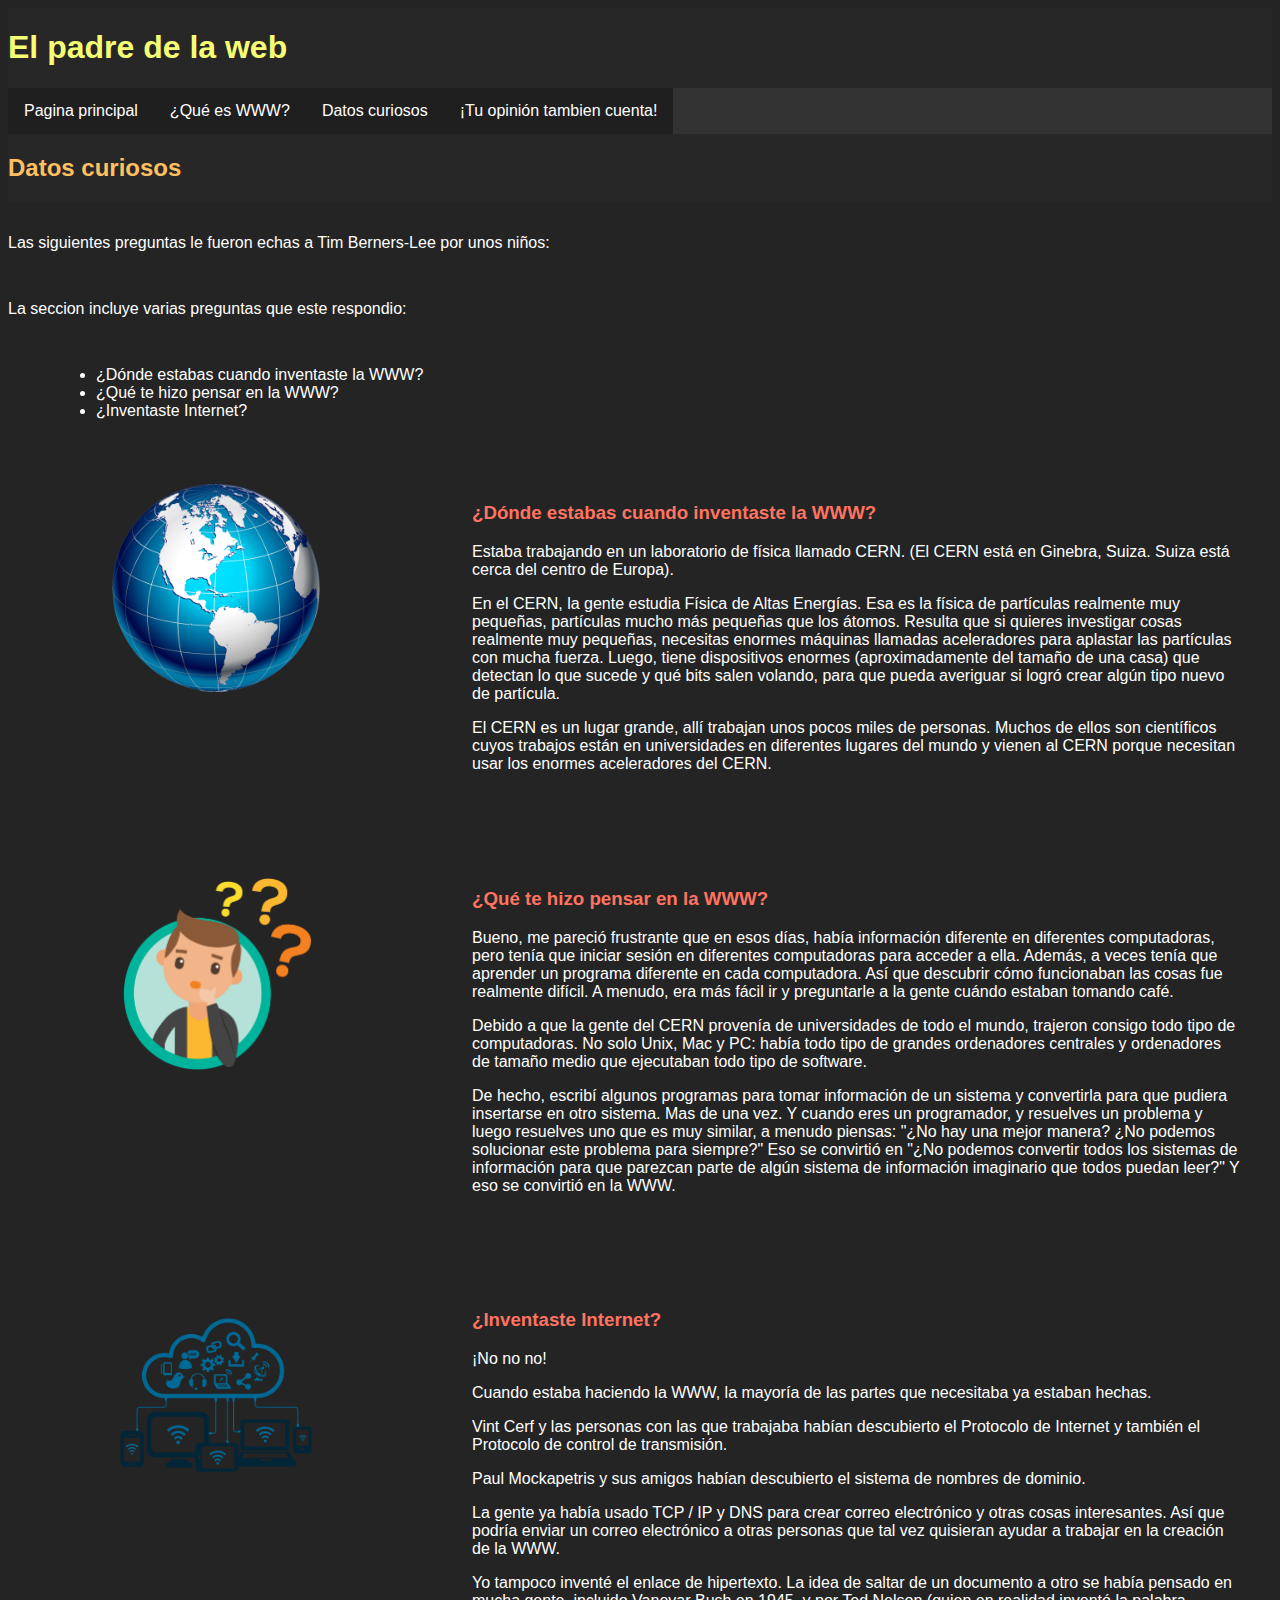
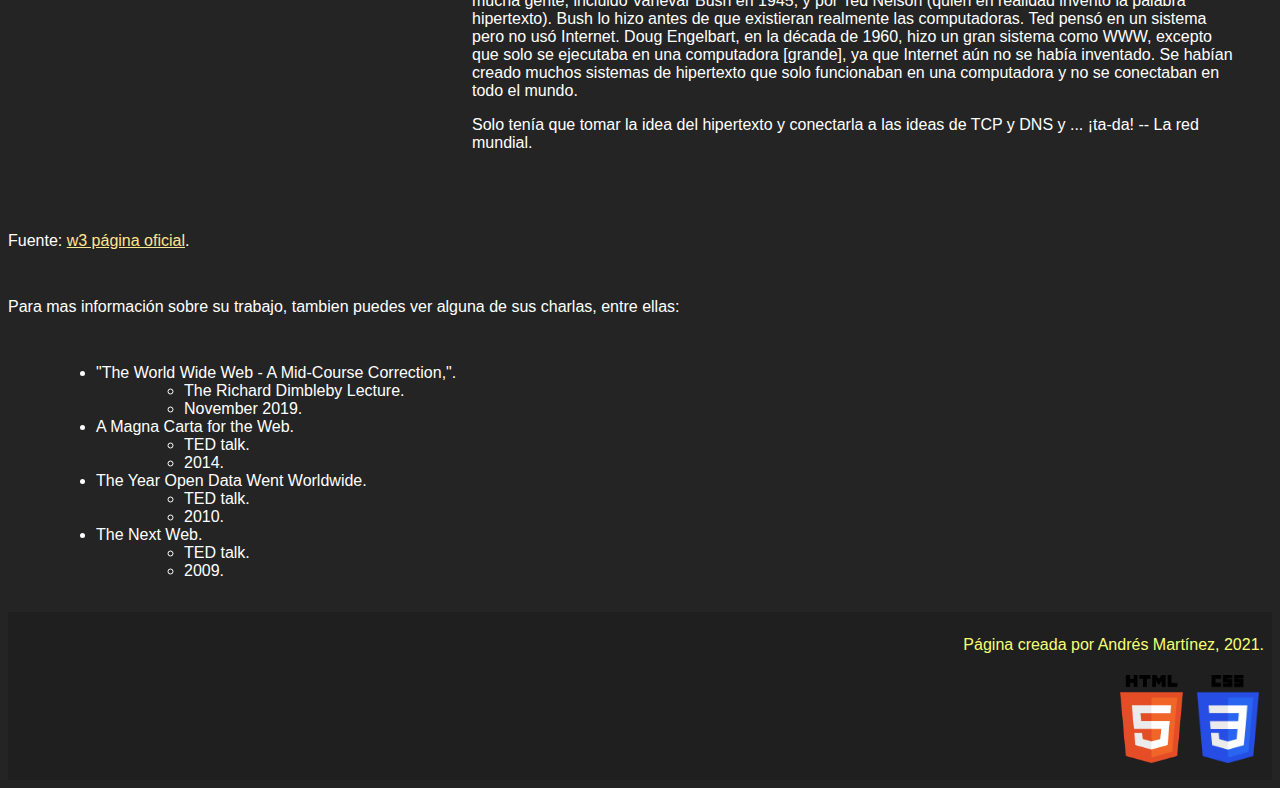
==== commit 6d3e2ae4: "bdb" ====
--- a/DatosCuriosos.html
+++ b/DatosCuriosos.html
@@ -116,26 +116,30 @@
         <P> Para mas información sobre su trabajo, tambien puedes ver alguna de sus charlas, entre ellas: </P>
         
         <ul>
-            <li> "The World Wide Web - A Mid-Course Correction,".  </li>
+            <li> "The World Wide Web - A Mid-Course Correction,". 
                 <ul>
                     <li> The Richard Dimbleby Lecture. </li>
                     <li> November 2019. </li>
                 </ul>
-            <li> A Magna Carta for the Web.</li>
+            </li>
+            <li> A Magna Carta for the Web.
                 <ul>
                     <li> TED talk. </li>
                     <li> 2014. </li>
                 </ul>
-            <li> The Year Open Data Went Worldwide.</li>
+            </li>
+            <li> The Year Open Data Went Worldwide.
                 <ul>
                     <li> TED talk. </li>
                     <li> 2010. </li>
                 </ul>
-            <li> The Next Web. </li>
+            </li>
+            <li> The Next Web.
                 <ul>
                     <li> TED talk. </li>
                     <li> 2009. </li>
                 </ul>
+            </li>
         </ul>
 
     </main>
